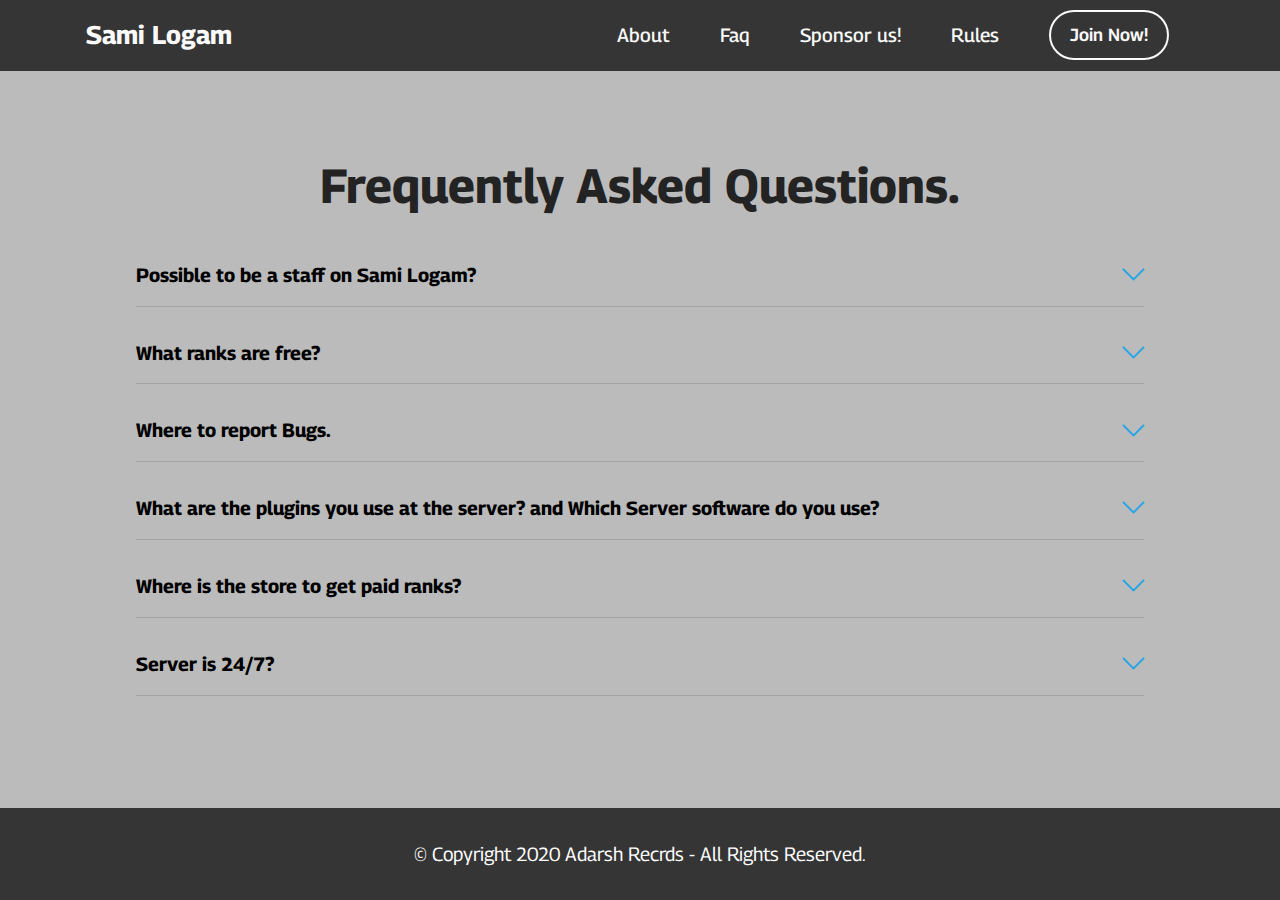
==== faq/index.html @ b981814c "co" ====
<!DOCTYPE html>
<html>

<head>

  <meta charset="UTF-8">
  <!-- HTML Meta Tags -->
  <title>Johnathan Browns Minecraft Network.</title>
  <meta name="description" content="Sami Logam is a high-quality Minecraft server that is Simple, Safe, and Secure.
With lots of minigames.">
  <!-- Facebook Meta Tags -->
  <meta property="og:url" content="https://github.io/">
  <meta property="og:type" content="website">
  <meta property="og:title" content="Sami Logam Minecraft Network.">
  <meta property="og:description" content="Sami Logam is a high-quality Minecraft server that is Simple, Safe, and Secure.
With lots of minigames.">
  <meta property="og:image" content="https://aadi-mone.github.io/server/images/index-meta.PNG">
  <!-- Twitter Meta Tags -->
  <meta name="twitter:card" content="summary_large_image">
  <meta property="twitter:domain" content="aadi-mone.github.io">
  <meta property="twitter:url" content="https://github.io/">
  <meta name="twitter:title" content="Sami Logam Minecraft Network.">
  <meta name="twitter:description" content="Sami Logam is a high-quality Minecraft server that is Simple, Safe, and Secure.
With lots of minigames.">
  <meta name="twitter:image" content="https://aadi-mone.github.io/server/images/index-meta.PNG">
  <meta name="twitter:image:src" content="assets/images/index-meta.png">
  <meta property="og:image" content="assets/images/index-meta.png">
  <meta name="twitter:title" content="Sami Logam Minecraft Network.">
  <meta name="viewport" content="width=device-width, initial-scale=1, minimum-scale=1">
  <link rel="shortcut icon"
    href="https://www.minecraft.net/etc.clientlibs/minecraft/clientlibs/main/resources/favicon.ico" type="image/x-icon">
  <a href="https://mobirise.site"></a>
  <title>F.A.Q - Sami Logam</title>
  <link rel="stylesheet" href="assets/web/assets/mobirise-icons2/mobirise2.css">
  <link rel="stylesheet" href="assets/web/assets/mobirise-icons/mobirise-icons.css">
  <link rel="stylesheet" href="assets/bootstrap/css/bootstrap.min.css">
  <link rel="stylesheet" href="assets/bootstrap/css/bootstrap-grid.min.css">
  <link rel="stylesheet" href="assets/bootstrap/css/bootstrap-reboot.min.css">
  <link rel="stylesheet" href="assets/animatecss/animate.css">
  <link rel="stylesheet" href="assets/dropdown/css/style.css">
  <link rel="stylesheet" href="assets/socicon/css/styles.css">
  <link rel="stylesheet" href="assets/theme/css/style.css">
  <link rel="preload"
    href="https://fonts.googleapis.com/css?family=Georama:100,200,300,400,500,600,700,800,900,100i,200i,300i,400i,500i,600i,700i,800i,900i&display=swap"
    as="style" onload="this.onload=null;this.rel='stylesheet'">
  <noscript>
    <link rel="stylesheet"
      href="https://fonts.googleapis.com/css?family=Georama:100,200,300,400,500,600,700,800,900,100i,200i,300i,400i,500i,600i,700i,800i,900i&display=swap">
  </noscript>
  <link rel="preload" as="style" href="assets/mobirise/css/mbr-additional.css">
  <link rel="stylesheet" href="assets/mobirise/css/mbr-additional.css" type="text/css">




</head>

<body>
  <script type="text/javascript" id="hs-script-loader" async defer src="//js-eu1.hs-scripts.com/25167056.js"></script>

  <section data-bs-version="5.1" class="menu menu3 cid-sFAA5oUu2Y" once="menu" id="menu3-5">

    <nav class="navbar navbar-dropdown navbar-expand-lg">
      <div class="container">
        <div class="navbar-brand">

          <span class="navbar-caption-wrap"><a class="navbar-caption text-white text-primary display-5"
              href="https://aadi-mone.github.io/server/">Sami Logam</a></span>
        </div>
        <button class="navbar-toggler" type="button" data-toggle="collapse" data-bs-toggle="collapse"
          data-target="#navbarSupportedContent" data-bs-target="#navbarSupportedContent"
          aria-controls="navbarNavAltMarkup" aria-expanded="false" aria-label="Toggle navigation">
          <div class="hamburger">
            <span></span>
            <span></span>
            <span></span>
            <span></span>
          </div>
        </button>
        <div class="collapse navbar-collapse" id="navbarSupportedContent">
          <ul class="navbar-nav nav-dropdown" data-app-modern-menu="true">
            <li class="nav-item"><a class="nav-link link text-white text-primary display-7"
                href="../index.html#content7-4">About</a></li>
            <li class="nav-item"><a class="nav-link link text-white text-primary display-7" href="/">Faq</a></li>
            <li class="nav-item"><a class="nav-link link text-white text-primary display-7" href="?COMING_SOON">Sponsor
                us!</a>
            </li>
            <li class="nav-item"><a class="nav-link link text-white text-primary display-7"
                href="../rules/index.html">Rules</a></li>
          </ul>

          <div class="navbar-buttons mbr-section-btn"><a class="btn btn-white-outline display-4"
              href="../index.html#content6-3">Join Now!</a></div>
        </div>
      </div>
    </nav>
  </section>

  <section data-bs-version="5.1" class="content17 cid-sWrFdQoir9" id="content17-b">





    <div class="container-fluid">

      <div class="row justify-content-center">
        <div class="col-12 col-md-10">
          <div class="section-head align-center mb-4">
            <h3 class="mbr-section-title mb-0 mbr-fonts-style display-2"><strong>Frequently Asked Questions.</strong>
            </h3>

          </div>

          <div id="bootstrap-toggle" class="toggle-panel accordionStyles tab-content">
            <div class="card mb-3">
              <div class="card-header" role="tab" id="headingOne">
                <a role="button" class="collapsed panel-title text-black" data-toggle="collapse"
                  data-bs-toggle="collapse" data-core="" href="#collapse1_10" aria-expanded="false"
                  aria-controls="collapse1">
                  <h6 class="panel-title-edit mbr-fonts-style mb-0 display-7"><strong>Possible to be a staff on Sami
                      Logam?</strong></h6>
                  <span class="sign mbr-iconfont mbri-arrow-down"></span>
                </a>
              </div>
              <div id="collapse1_10" class="panel-collapse noScroll collapse" role="tabpanel"
                aria-labelledby="headingOne">
                <div class="panel-body">
                  <p class="mbr-fonts-style panel-text display-7">NO! You can't be staff at Sami Logam, we'll inform and
                    send a form link for staff applications on Sami Logam</p>
                </div>
              </div>
            </div>
            <div class="card mb-3">
              <div class="card-header" role="tab" id="headingTwo">
                <a role="button" class="collapsed panel-title text-black" data-toggle="collapse"
                  data-bs-toggle="collapse" data-core="" href="#collapse2_10" aria-expanded="false"
                  aria-controls="collapse2">
                  <h6 class="panel-title-edit mbr-fonts-style mb-0 display-7"><strong>What ranks are free?</strong></h6>
                  <span class="sign mbr-iconfont mbri-arrow-down"></span>
                </a>

              </div>
              <div id="collapse2_10" class="panel-collapse noScroll collapse" role="tabpanel"
                aria-labelledby="headingTwo">
                <div class="panel-body">
                  <p class="mbr-fonts-style panel-text display-7">[VIP] and [VIP+] Ranks are free and can be used
                    forever, we won't remove it, if you need that rank you can inform any staff and they'll add that
                    role to you, please note that applying a free role can't be removed, until you take a paid rank.</p>
                </div>
              </div>
            </div>
            <div class="card mb-3">
              <div class="card-header" role="tab" id="headingThree">
                <a role="button" class="collapsed panel-title text-black" data-toggle="collapse"
                  data-bs-toggle="collapse" data-core="" href="#collapse3_10" aria-expanded="false"
                  aria-controls="collapse3">
                  <h6 class="panel-title-edit mbr-fonts-style mb-0 display-7"><strong>Where to report Bugs.</strong>
                  </h6>
                  <span class="sign mbr-iconfont mbri-arrow-down"></span>
                </a>
              </div>
              <div id="collapse3_10" class="panel-collapse noScroll collapse" role="tabpanel"
                aria-labelledby="headingThree">
                <div class="panel-body">
                  <p class="mbr-fonts-style panel-text display-7">There is a chat integration on our site, you can
                    contact us there, it may take more than 2 hours to get a reply.</p>
                </div>
              </div>
            </div>
            <div class="card mb-3">
              <div class="card-header" role="tab" id="headingThree">
                <a role="button" class="collapsed panel-title text-black" data-toggle="collapse"
                  data-bs-toggle="collapse" data-core="" href="#collapse4_10" aria-expanded="false"
                  aria-controls="collapse4">
                  <h6 class="panel-title-edit mbr-fonts-style mb-0 display-7"><strong>What are the plugins you use at
                      the server? and Which Server software do you use?</strong></h6>
                  <span class="sign mbr-iconfont mbri-arrow-down"></span>
                </a>
              </div>
              <div id="collapse4_10" class="panel-collapse noScroll collapse" role="tabpanel"
                aria-labelledby="headingThree">
                <div class="panel-body">
                  <p class="mbr-fonts-style panel-text display-7">
                    Unfortunately we can't say which plugins we use, We use PaperMC 1.16.5 as Server Software.</p>
                </div>
              </div>
            </div>
            <div class="card mb-3">
              <div class="card-header" role="tab" id="headingThree">
                <a role="button" class="collapsed panel-title text-black" data-toggle="collapse"
                  data-bs-toggle="collapse" data-core="" href="#collapse5_10" aria-expanded="false"
                  aria-controls="collapse5">
                  <h6 class="panel-title-edit mbr-fonts-style mb-0 display-7"><strong>Where is the store to get paid
                      ranks?</strong></h6>
                  <span class="mbr-iconfont mobi-mbri-arrow-down mobi-mbri"></span>
                </a>
              </div>
              <div id="collapse5_10" class="panel-collapse noScroll collapse" role="tabpanel"
                aria-labelledby="headingThree">
                <div class="panel-body">
                  <p class="mbr-fonts-style panel-text display-7">The store is not open, as we use a free service we
                    can't use the stores plugin, but we'll soon move to other host and the store will be open for you to
                    buy the good ranks at cheap prices.</p>
                </div>
              </div>
            </div>
            <div class="card mb-3">
              <div class="card-header" role="tab" id="headingThree">
                <a role="button" class="collapsed panel-title text-black" data-toggle="collapse"
                  data-bs-toggle="collapse" data-core="" href="#collapse6_10" aria-expanded="false"
                  aria-controls="collapse6">
                  <h6 class="panel-title-edit mbr-fonts-style mb-0 display-7"><strong>Server is 24/7?</strong></h6>
                  <span class="mbr-iconfont mobi-mbri-arrow-down mobi-mbri"></span>
                </a>
              </div>
              <div id="collapse6_10" class="panel-collapse noScroll collapse" role="tabpanel"
                aria-labelledby="headingThree">
                <div class="panel-body">
                  <p class="mbr-fonts-style panel-text display-7">
                    No, At the moment we use a free hosting service, so the server will not be 24/7 online, but it can
                    stay online as long as someone plays on it.</p>
                </div>
              </div>
            </div>
          </div>
        </div>
      </div>
    </div>
  </section>

  <section data-bs-version="5.1" class="footer3 cid-sFAOjz8nX7" once="footers" id="footer3-6">





    <div class="container">
      <div class="media-container-row align-center mbr-white">


        <div class="row row-copirayt">
          <p class="mbr-text mb-0 mbr-fonts-style mbr-white align-center display-7">
            © Copyright 2020 Adarsh Recrds - All Rights Reserved.
          </p>
        </div>
      </div>
    </div>

    <script src="assets/bootstrap/js/bootstrap.bundle.min.js"></script>
    <script src="assets/smoothscroll/smooth-scroll.js"></script>
    <script src="assets/ytplayer/index.js"></script>
    <script src="assets/dropdown/js/navbar-dropdown.js"></script>
    <script src="assets/mbr-switch-arrow/mbr-switch-arrow.js"></script>
    <script src="assets/theme/js/script.js"></script>


    <input name="animation" type="hidden">
</body>

</html>
---- faq/assets/web/assets/mobirise-icons2/mobirise2.css ----
@font-face {
  font-family: 'Moririse2';
  font-display: swap;
  src:  url('mobirise2.eot?f2bix4');
  src:  url('mobirise2.eot?f2bix4#iefix') format('embedded-opentype'),
    url('mobirise2.ttf?f2bix4') format('truetype'),
    url('mobirise2.woff?f2bix4') format('woff'),
    url('mobirise2.svg?f2bix4#mobirise2') format('svg');
  font-weight: normal;
  font-style: normal;
}

[class^="mobi-"], [class*=" mobi-"] {
  /* use !important to prevent issues with browser extensions that change fonts */
  font-family: 'Moririse2' !important;
  speak: none;
  font-style: normal;
  font-weight: normal;
  font-variant: normal;
  text-transform: none;
  line-height: 1;

  /* Better Font Rendering =========== */
  -webkit-font-smoothing: antialiased;
  -moz-osx-font-smoothing: grayscale;
}

.mobi-mbri-add-submenu:before {
  content: "\e900";
}
.mobi-mbri-alert:before {
  content: "\e901";
}
.mobi-mbri-align-center:before {
  content: "\e902";
}
.mobi-mbri-align-justify:before {
  content: "\e903";
}
.mobi-mbri-align-left:before {
  content: "\e904";
}
.mobi-mbri-align-right:before {
  content: "\e905";
}
.mobi-mbri-android:before {
  content: "\e906";
}
.mobi-mbri-apple:before {
  content: "\e907";
}
.mobi-mbri-arrow-down:before {
  content: "\e908";
}
.mobi-mbri-arrow-next:before {
  content: "\e909";
}
.mobi-mbri-arrow-prev:before {
  content: "\e90a";
}
.mobi-mbri-arrow-up:before {
  content: "\e90b";
}
.mobi-mbri-bold:before {
  content: "\e90c";
}
.mobi-mbri-bookmark:before {
  content: "\e90d";
}
.mobi-mbri-bootstrap:before {
  content: "\e90e";
}
.mobi-mbri-briefcase:before {
  content: "\e90f";
}
.mobi-mbri-browse:before {
  content: "\e910";
}
.mobi-mbri-bulleted-list:before {
  content: "\e911";
}
.mobi-mbri-calendar:before {
  content: "\e912";
}
.mobi-mbri-camera:before {
  content: "\e913";
}
.mobi-mbri-cart-add:before {
  content: "\e914";
}
.mobi-mbri-cart-full:before {
  content: "\e915";
}
.mobi-mbri-cash:before {
  content: "\e916";
}
.mobi-mbri-change-style:before {
  content: "\e917";
}
.mobi-mbri-chat:before {
  content: "\e918";
}
.mobi-mbri-clock:before {
  content: "\e919";
}
.mobi-mbri-close:before {
  content: "\e91a";
}
.mobi-mbri-cloud:before {
  content: "\e91b";
}
.mobi-mbri-code:before {
  content: "\e91c";
}
.mobi-mbri-contact-form:before {
  content: "\e91d";
}
.mobi-mbri-credit-card:before {
  content: "\e91e";
}
.mobi-mbri-cursor-click:before {
  content: "\e91f";
}
.mobi-mbri-cust-feedback:before {
  content: "\e920";
}
.mobi-mbri-database:before {
  content: "\e921";
}
.mobi-mbri-delivery:before {
  content: "\e922";
}
.mobi-mbri-desktop:before {
  content: "\e923";
}
.mobi-mbri-devices:before {
  content: "\e924";
}
.mobi-mbri-down:before {
  content: "\e925";
}
.mobi-mbri-download-2:before {
  content: "\e926";
}
.mobi-mbri-download:before {
  content: "\e927";
}
.mobi-mbri-drag-n-drop-2:before {
  content: "\e928";
}
.mobi-mbri-drag-n-drop:before {
  content: "\e929";
}
.mobi-mbri-edit-2:before {
  content: "\e92a";
}
.mobi-mbri-edit:before {
  content: "\e92b";
}
.mobi-mbri-error:before {
  content: "\e92c";
}
.mobi-mbri-extension:before {
  content: "\e92d";
}
.mobi-mbri-features:before {
  content: "\e92e";
}
.mobi-mbri-file:before {
  content: "\e92f";
}
.mobi-mbri-flag:before {
  content: "\e930";
}
.mobi-mbri-folder:before {
  content: "\e931";
}
.mobi-mbri-gift:before {
  content: "\e932";
}
.mobi-mbri-github:before {
  content: "\e933";
}
.mobi-mbri-globe-2:before {
  content: "\e934";
}
.mobi-mbri-globe:before {
  content: "\e935";
}
.mobi-mbri-growing-chart:before {
  content: "\e936";
}
.mobi-mbri-hearth:before {
  content: "\e937";
}
.mobi-mbri-help:before {
  content: "\e938";
}
.mobi-mbri-home:before {
  content: "\e939";
}
.mobi-mbri-hot-cup:before {
  content: "\e93a";
}
.mobi-mbri-idea:before {
  content: "\e93b";
}
.mobi-mbri-image-gallery:before {
  content: "\e93c";
}
.mobi-mbri-image-slider:before {
  content: "\e93d";
}
.mobi-mbri-info:before {
  content: "\e93e";
}
.mobi-mbri-italic:before {
  content: "\e93f";
}
.mobi-mbri-key:before {
  content: "\e940";
}
.mobi-mbri-laptop:before {
  content: "\e941";
}
.mobi-mbri-layers:before {
  content: "\e942";
}
.mobi-mbri-left-right:before {
  content: "\e943";
}
.mobi-mbri-left:before {
  content: "\e944";
}
.mobi-mbri-letter:before {
  content: "\e945";
}
.mobi-mbri-like:before {
  content: "\e946";
}
.mobi-mbri-link:before {
  content: "\e947";
}
.mobi-mbri-lock:before {
  content: "\e948";
}
.mobi-mbri-login:before {
  content: "\e949";
}
.mobi-mbri-logout:before {
  content: "\e94a";
}
.mobi-mbri-magic-stick:before {
  content: "\e94b";
}
.mobi-mbri-map-pin:before {
  content: "\e94c";
}
.mobi-mbri-menu:before {
  content: "\e94d";
}
.mobi-mbri-mobile-2:before {
  content: "\e94e";
}
.mobi-mbri-mobile-horizontal:before {
  content: "\e94f";
}
.mobi-mbri-mobile:before {
  content: "\e950";
}
.mobi-mbri-mobirise:before {
  content: "\e951";
}
.mobi-mbri-more-horizontal:before {
  content: "\e952";
}
.mobi-mbri-more-vertical:before {
  content: "\e953";
}
.mobi-mbri-music:before {
  content: "\e954";
}
.mobi-mbri-new-file:before {
  content: "\e955";
}
.mobi-mbri-numbered-list:before {
  content: "\e956";
}
.mobi-mbri-opened-folder:before {
  content: "\e957";
}
.mobi-mbri-pages:before {
  content: "\e958";
}
.mobi-mbri-paper-plane:before {
  content: "\e959";
}
.mobi-mbri-paperclip:before {
  content: "\e95a";
}
.mobi-mbri-phone:before {
  content: "\e95b";
}
.mobi-mbri-photo:before {
  content: "\e95c";
}
.mobi-mbri-photos:before {
  content: "\e95d";
}
.mobi-mbri-pin:before {
  content: "\e95e";
}
.mobi-mbri-play:before {
  content: "\e95f";
}
.mobi-mbri-plus:before {
  content: "\e960";
}
.mobi-mbri-preview:before {
  content: "\e961";
}
.mobi-mbri-print:before {
  content: "\e962";
}
.mobi-mbri-protect:before {
  content: "\e963";
}
.mobi-mbri-question:before {
  content: "\e964";
}
.mobi-mbri-quote-left:before {
  content: "\e965";
}
.mobi-mbri-quote-right:before {
  content: "\e966";
}
.mobi-mbri-redo:before {
  content: "\e967";
}
.mobi-mbri-refresh:before {
  content: "\e968";
}
.mobi-mbri-responsive-2:before {
  content: "\e969";
}
.mobi-mbri-responsive:before {
  content: "\e96a";
}
.mobi-mbri-right:before {
  content: "\e96b";
}
.mobi-mbri-rocket:before {
  content: "\e96c";
}
.mobi-mbri-sad-face:before {
  content: "\e96d";
}
.mobi-mbri-sale:before {
  content: "\e96e";
}
.mobi-mbri-save:before {
  content: "\e96f";
}
.mobi-mbri-search:before {
  content: "\e970";
}
.mobi-mbri-setting-2:before {
  content: "\e971";
}
.mobi-mbri-setting-3:before {
  content: "\e972";
}
.mobi-mbri-setting:before {
  content: "\e973";
}
.mobi-mbri-share:before {
  content: "\e974";
}
.mobi-mbri-shopping-bag:before {
  content: "\e975";
}
.mobi-mbri-shopping-basket:before {
  content: "\e976";
}
.mobi-mbri-shopping-cart:before {
  content: "\e977";
}
.mobi-mbri-sites:before {
  content: "\e978";
}
.mobi-mbri-smile-face:before {
  content: "\e979";
}
.mobi-mbri-speed:before {
  content: "\e97a";
}
.mobi-mbri-star:before {
  content: "\e97b";
}
.mobi-mbri-success:before {
  content: "\e97c";
}
.mobi-mbri-sun:before {
  content: "\e97d";
}
.mobi-mbri-sun2:before {
  content: "\e97e";
}
.mobi-mbri-tablet-vertical:before {
  content: "\e97f";
}
.mobi-mbri-tablet:before {
  content: "\e980";
}
.mobi-mbri-target:before {
  content: "\e981";
}
.mobi-mbri-timer:before {
  content: "\e982";
}
.mobi-mbri-to-ftp:before {
  content: "\e983";
}
.mobi-mbri-to-local-drive:before {
  content: "\e984";
}
.mobi-mbri-touch-swipe:before {
  content: "\e985";
}
.mobi-mbri-touch:before {
  content: "\e986";
}
.mobi-mbri-trash:before {
  content: "\e987";
}
.mobi-mbri-underline:before {
  content: "\e988";
}
.mobi-mbri-undo:before {
  content: "\e989";
}
.mobi-mbri-unlink:before {
  content: "\e98a";
}
.mobi-mbri-unlock:before {
  content: "\e98b";
}
.mobi-mbri-up-down:before {
  content: "\e98c";
}
.mobi-mbri-up:before {
  content: "\e98d";
}
.mobi-mbri-update:before {
  content: "\e98e";
}
.mobi-mbri-upload-2:before {
  content: "\e98f";
}
.mobi-mbri-upload:before {
  content: "\e990";
}
.mobi-mbri-user-2:before {
  content: "\e991";
}
.mobi-mbri-user:before {
  content: "\e992";
}
.mobi-mbri-users:before {
  content: "\e993";
}
.mobi-mbri-video-play:before {
  content: "\e994";
}
.mobi-mbri-video:before {
  content: "\e995";
}
.mobi-mbri-watch:before {
  content: "\e996";
}
.mobi-mbri-website-theme-2:before {
  content: "\e997";
}
.mobi-mbri-website-theme:before {
  content: "\e998";
}
.mobi-mbri-wifi:before {
  content: "\e999";
}
.mobi-mbri-windows:before {
  content: "\e99a";
}
.mobi-mbri-zoom-in:before {
  content: "\e99b";
}
.mobi-mbri-zoom-out:before {
  content: "\e99c";
}
---- faq/assets/web/assets/mobirise-icons/mobirise-icons.css ----
@font-face {
  font-family: 'MobiriseIcons';
  src:  url('mobirise-icons.eot?spat4u');
  src:  url('mobirise-icons.eot?spat4u#iefix') format('embedded-opentype'),
    url('mobirise-icons.ttf?spat4u') format('truetype'),
    url('mobirise-icons.woff?spat4u') format('woff'),
    url('mobirise-icons.svg?spat4u#MobiriseIcons') format('svg');
  font-weight: normal;
  font-style: normal;
  font-display: swap;
}

[class^="mbri-"], [class*=" mbri-"] {
  /* use !important to prevent issues with browser extensions that change fonts */
  font-family: MobiriseIcons !important;
  speak: none;
  font-style: normal;
  font-weight: normal;
  font-variant: normal;
  text-transform: none;
  line-height: 1;

  /* Better Font Rendering =========== */
  -webkit-font-smoothing: antialiased;
  -moz-osx-font-smoothing: grayscale;
}

.mbri-add-submenu:before {
  content: "\e900";
}
.mbri-alert:before {
  content: "\e901";
}
.mbri-align-center:before {
  content: "\e902";
}
.mbri-align-justify:before {
  content: "\e903";
}
.mbri-align-left:before {
  content: "\e904";
}
.mbri-align-right:before {
  content: "\e905";
}
.mbri-android:before {
  content: "\e906";
}
.mbri-apple:before {
  content: "\e907";
}
.mbri-arrow-down:before {
  content: "\e908";
}
.mbri-arrow-next:before {
  content: "\e909";
}
.mbri-arrow-prev:before {
  content: "\e90a";
}
.mbri-arrow-up:before {
  content: "\e90b";
}
.mbri-bold:before {
  content: "\e90c";
}
.mbri-bookmark:before {
  content: "\e90d";
}
.mbri-bootstrap:before {
  content: "\e90e";
}
.mbri-briefcase:before {
  content: "\e90f";
}
.mbri-browse:before {
  content: "\e910";
}
.mbri-bulleted-list:before {
  content: "\e911";
}
.mbri-calendar:before {
  content: "\e912";
}
.mbri-camera:before {
  content: "\e913";
}
.mbri-cart-add:before {
  content: "\e914";
}
.mbri-cart-full:before {
  content: "\e915";
}
.mbri-cash:before {
  content: "\e916";
}
.mbri-change-style:before {
  content: "\e917";
}
.mbri-chat:before {
  content: "\e918";
}
.mbri-clock:before {
  content: "\e919";
}
.mbri-close:before {
  content: "\e91a";
}
.mbri-cloud:before {
  content: "\e91b";
}
.mbri-code:before {
  content: "\e91c";
}
.mbri-contact-form:before {
  content: "\e91d";
}
.mbri-credit-card:before {
  content: "\e91e";
}
.mbri-cursor-click:before {
  content: "\e91f";
}
.mbri-cust-feedback:before {
  content: "\e920";
}
.mbri-database:before {
  content: "\e921";
}
.mbri-delivery:before {
  content: "\e922";
}
.mbri-desktop:before {
  content: "\e923";
}
.mbri-devices:before {
  content: "\e924";
}
.mbri-down:before {
  content: "\e925";
}
.mbri-download:before {
  content: "\e989";
}
.mbri-drag-n-drop:before {
  content: "\e927";
}
.mbri-drag-n-drop2:before {
  content: "\e928";
}
.mbri-edit:before {
  content: "\e929";
}
.mbri-edit2:before {
  content: "\e92a";
}
.mbri-error:before {
  content: "\e92b";
}
.mbri-extension:before {
  content: "\e92c";
}
.mbri-features:before {
  content: "\e92d";
}
.mbri-file:before {
  content: "\e92e";
}
.mbri-flag:before {
  content: "\e92f";
}
.mbri-folder:before {
  content: "\e930";
}
.mbri-gift:before {
  content: "\e931";
}
.mbri-github:before {
  content: "\e932";
}
.mbri-globe:before {
  content: "\e933";
}
.mbri-globe-2:before {
  content: "\e934";
}
.mbri-growing-chart:before {
  content: "\e935";
}
.mbri-hearth:before {
  content: "\e936";
}
.mbri-help:before {
  content: "\e937";
}
.mbri-home:before {
  content: "\e938";
}
.mbri-hot-cup:before {
  content: "\e939";
}
.mbri-idea:before {
  content: "\e93a";
}
.mbri-image-gallery:before {
  content: "\e93b";
}
.mbri-image-slider:before {
  content: "\e93c";
}
.mbri-info:before {
  content: "\e93d";
}
.mbri-italic:before {
  content: "\e93e";
}
.mbri-key:before {
  content: "\e93f";
}
.mbri-laptop:before {
  content: "\e940";
}
.mbri-layers:before {
  content: "\e941";
}
.mbri-left-right:before {
  content: "\e942";
}
.mbri-left:before {
  content: "\e943";
}
.mbri-letter:before {
  content: "\e944";
}
.mbri-like:before {
  content: "\e945";
}
.mbri-link:before {
  content: "\e946";
}
.mbri-lock:before {
  content: "\e947";
}
.mbri-login:before {
  content: "\e948";
}
.mbri-logout:before {
  content: "\e949";
}
.mbri-magic-stick:before {
  content: "\e94a";
}
.mbri-map-pin:before {
  content: "\e94b";
}
.mbri-menu:before {
  content: "\e94c";
}
.mbri-mobile:before {
  content: "\e94d";
}
.mbri-mobile2:before {
  content: "\e94e";
}
.mbri-mobirise:before {
  content: "\e94f";
}
.mbri-more-horizontal:before {
  content: "\e950";
}
.mbri-more-vertical:before {
  content: "\e951";
}
.mbri-music:before {
  content: "\e952";
}
.mbri-new-file:before {
  content: "\e953";
}
.mbri-numbered-list:before {
  content: "\e954";
}
.mbri-opened-folder:before {
  content: "\e955";
}
.mbri-pages:before {
  content: "\e956";
}
.mbri-paper-plane:before {
  content: "\e957";
}
.mbri-paperclip:before {
  content: "\e958";
}
.mbri-photo:before {
  content: "\e959";
}
.mbri-photos:before {
  content: "\e95a";
}
.mbri-pin:before {
  content: "\e95b";
}
.mbri-play:before {
  content: "\e95c";
}
.mbri-plus:before {
  content: "\e95d";
}
.mbri-preview:before {
  content: "\e95e";
}
.mbri-print:before {
  content: "\e95f";
}
.mbri-protect:before {
  content: "\e960";
}
.mbri-question:before {
  content: "\e961";
}
.mbri-quote-left:before {
  content: "\e962";
}
.mbri-quote-right:before {
  content: "\e963";
}
.mbri-refresh:before {
  content: "\e964";
}
.mbri-responsive:before {
  content: "\e965";
}
.mbri-right:before {
  content: "\e966";
}
.mbri-rocket:before {
  content: "\e967";
}
.mbri-sad-face:before {
  content: "\e968";
}
.mbri-sale:before {
  content: "\e969";
}
.mbri-save:before {
  content: "\e96a";
}
.mbri-search:before {
  content: "\e96b";
}
.mbri-setting:before {
  content: "\e96c";
}
.mbri-setting2:before {
  content: "\e96d";
}
.mbri-setting3:before {
  content: "\e96e";
}
.mbri-share:before {
  content: "\e96f";
}
.mbri-shopping-bag:before {
  content: "\e970";
}
.mbri-shopping-basket:before {
  content: "\e971";
}
.mbri-shopping-cart:before {
  content: "\e972";
}
.mbri-sites:before {
  content: "\e973";
}
.mbri-smile-face:before {
  content: "\e974";
}
.mbri-speed:before {
  content: "\e975";
}
.mbri-star:before {
  content: "\e976";
}
.mbri-success:before {
  content: "\e977";
}
.mbri-sun:before {
  content: "\e978";
}
.mbri-sun2:before {
  content: "\e979";
}
.mbri-tablet:before {
  content: "\e97a";
}
.mbri-tablet-vertical:before {
  content: "\e97b";
}
.mbri-target:before {
  content: "\e97c";
}
.mbri-timer:before {
  content: "\e97d";
}
.mbri-to-ftp:before {
  content: "\e97e";
}
.mbri-to-local-drive:before {
  content: "\e97f";
}
.mbri-touch-swipe:before {
  content: "\e980";
}
.mbri-touch:before {
  content: "\e981";
}
.mbri-trash:before {
  content: "\e982";
}
.mbri-underline:before {
  content: "\e983";
}
.mbri-unlink:before {
  content: "\e984";
}
.mbri-unlock:before {
  content: "\e985";
}
.mbri-up-down:before {
  content: "\e986";
}
.mbri-up:before {
  content: "\e987";
}
.mbri-update:before {
  content: "\e988";
}
.mbri-upload:before {
 content: "\e926"; 
}
.mbri-user:before {
  content: "\e98a";
}
.mbri-user2:before {
  content: "\e98b";
}
.mbri-users:before {
  content: "\e98c";
}
.mbri-video:before {
  content: "\e98d";
}
.mbri-video-play:before {
  content: "\e98e";
}
.mbri-watch:before {
  content: "\e98f";
}
.mbri-website-theme:before {
  content: "\e990";
}
.mbri-wifi:before {
  content: "\e991";
}
.mbri-windows:before {
  content: "\e992";
}
.mbri-zoom-out:before {
  content: "\e993";
}
.mbri-redo:before {
  content: "\e994";
}
.mbri-undo:before {
  content: "\e995";
}
---- faq/assets/dropdown/css/style.css ----
.navbar-dropdown {
  left: 0;
  padding: 0;
  position: absolute;
  right: 0;
  top: 0;
  transition: all 0.45s ease;
  z-index: 1030;
  background: #282828; }
  .navbar-dropdown .navbar-logo {
    margin-right: 0.8rem;
    transition: margin 0.3s ease-in-out;
    vertical-align: middle; }
    .navbar-dropdown .navbar-logo img {
      height: 3.125rem;
      transition: all 0.3s ease-in-out; }
    .navbar-dropdown .navbar-logo.mbr-iconfont {
      font-size: 3.125rem;
      line-height: 3.125rem; }
  .navbar-dropdown .navbar-caption {
    font-weight: 700;
    white-space: normal;
    vertical-align: -4px;
    line-height: 3.125rem !important; }
    .navbar-dropdown .navbar-caption, .navbar-dropdown .navbar-caption:hover {
      color: inherit;
      text-decoration: none; }
  .navbar-dropdown .mbr-iconfont + .navbar-caption {
    vertical-align: -1px; }
  .navbar-dropdown.navbar-fixed-top {
    position: fixed; }
  .navbar-dropdown .navbar-brand span {
    vertical-align: -4px; }
  .navbar-dropdown.bg-color.transparent {
    background: none; }
  .navbar-dropdown.navbar-short .navbar-brand {
    padding: 0.625rem 0; }
    .navbar-dropdown.navbar-short .navbar-brand span {
      vertical-align: -1px; }
  .navbar-dropdown.navbar-short .navbar-caption {
    line-height: 2.375rem !important;
    vertical-align: -2px; }
  .navbar-dropdown.navbar-short .navbar-logo {
    margin-right: 0.5rem; }
    .navbar-dropdown.navbar-short .navbar-logo img {
      height: 2.375rem; }
    .navbar-dropdown.navbar-short .navbar-logo.mbr-iconfont {
      font-size: 2.375rem;
      line-height: 2.375rem; }
  .navbar-dropdown.navbar-short .mbr-table-cell {
    height: 3.625rem; }
  .navbar-dropdown .navbar-close {
    left: 0.6875rem;
    position: fixed;
    top: 0.75rem;
    z-index: 1000; }
  .navbar-dropdown .hamburger-icon {
    content: "";
    display: inline-block;
    vertical-align: middle;
    width: 16px;
    -webkit-box-shadow: 0 -6px 0 1px #282828,0 0 0 1px #282828,0 6px 0 1px #282828;
    -moz-box-shadow: 0 -6px 0 1px #282828,0 0 0 1px #282828,0 6px 0 1px #282828;
    box-shadow: 0 -6px 0 1px #282828,0 0 0 1px #282828,0 6px 0 1px #282828; }

.dropdown-menu .dropdown-toggle[data-toggle="dropdown-submenu"]::after {
  border-bottom: 0.35em solid transparent;
  border-left: 0.35em solid;
  border-right: 0;
  border-top: 0.35em solid transparent;
  margin-left: 0.3rem; }

.dropdown-menu .dropdown-item:focus {
  outline: 0; }

.nav-dropdown {
  font-size: 0.75rem;
  font-weight: 500;
  height: auto !important; }
  .nav-dropdown .nav-btn {
    padding-left: 1rem; }
  .nav-dropdown .link {
    margin: .667em 1.667em;
    font-weight: 500;
    padding: 0;
    transition: color .2s ease-in-out; }
    .nav-dropdown .link.dropdown-toggle {
      margin-right: 2.583em; }
      .nav-dropdown .link.dropdown-toggle::after {
        margin-left: .25rem;
        border-top: 0.35em solid;
        border-right: 0.35em solid transparent;
        border-left: 0.35em solid transparent;
        border-bottom: 0; }
      .nav-dropdown .link.dropdown-toggle[aria-expanded="true"] {
        margin: 0;
        padding: 0.667em 3.263em  0.667em 1.667em; }
  .nav-dropdown .link::after,
  .nav-dropdown .dropdown-item::after {
    color: inherit; }
  .nav-dropdown .btn {
    font-size: 0.75rem;
    font-weight: 700;
    letter-spacing: 0;
    margin-bottom: 0;
    padding-left: 1.25rem;
    padding-right: 1.25rem; }
  .nav-dropdown .dropdown-menu {
    border-radius: 0;
    border: 0;
    left: 0;
    margin: 0;
    padding-bottom: 1.25rem;
    padding-top: 1.25rem;
    position: relative; }
  .nav-dropdown .dropdown-submenu {
    margin-left: 0.125rem;
    top: 0; }
  .nav-dropdown .dropdown-item {
    font-weight: 500;
    line-height: 2;
    padding: 0.3846em 4.615em 0.3846em 1.5385em;
    position: relative;
    transition: color .2s ease-in-out, background-color .2s ease-in-out; }
    .nav-dropdown .dropdown-item::after {
      margin-top: -0.3077em;
      position: absolute;
      right: 1.1538em;
      top: 50%; }
    .nav-dropdown .dropdown-item:focus, .nav-dropdown .dropdown-item:hover {
      background: none; }

@media (max-width: 767px) {
  .nav-dropdown.navbar-toggleable-sm {
    bottom: 0;
    display: none;
    left: 0;
    overflow-x: hidden;
    position: fixed;
    top: 0;
    transform: translateX(-100%);
    -ms-transform: translateX(-100%);
    -webkit-transform: translateX(-100%);
    width: 18.75rem;
    z-index: 999; } }
.nav-dropdown.navbar-toggleable-xl {
  bottom: 0;
  display: none;
  left: 0;
  overflow-x: hidden;
  position: fixed;
  top: 0;
  transform: translateX(-100%);
  -ms-transform: translateX(-100%);
  -webkit-transform: translateX(-100%);
  width: 18.75rem;
  z-index: 999; }

.nav-dropdown-sm {
  display: block !important;
  overflow-x: hidden;
  overflow: auto;
  padding-top: 3.875rem; }
  .nav-dropdown-sm::after {
    content: "";
    display: block;
    height: 3rem;
    width: 100%; }
  .nav-dropdown-sm.collapse.in ~ .navbar-close {
    display: block !important; }
  .nav-dropdown-sm.collapsing, .nav-dropdown-sm.collapse.in {
    transform: translateX(0);
    -ms-transform: translateX(0);
    -webkit-transform: translateX(0);
    transition: all 0.25s ease-out;
    -webkit-transition: all 0.25s ease-out;
    background: #282828; }
  .nav-dropdown-sm.collapsing[aria-expanded="false"] {
    transform: translateX(-100%);
    -ms-transform: translateX(-100%);
    -webkit-transform: translateX(-100%); }
  .nav-dropdown-sm .nav-item {
    display: block;
    margin-left: 0 !important;
    padding-left: 0; }
  .nav-dropdown-sm .link,
  .nav-dropdown-sm .dropdown-item {
    border-top: 1px dotted rgba(255, 255, 255, 0.1);
    font-size: 0.8125rem;
    line-height: 1.6;
    margin: 0 !important;
    padding: 0.875rem 2.4rem 0.875rem 1.5625rem !important;
    position: relative;
    white-space: normal; }
    .nav-dropdown-sm .link:focus, .nav-dropdown-sm .link:hover,
    .nav-dropdown-sm .dropdown-item:focus,
    .nav-dropdown-sm .dropdown-item:hover {
      background: rgba(0, 0, 0, 0.2) !important;
      color: #c0a375; }
  .nav-dropdown-sm .nav-btn {
    position: relative;
    padding: 1.5625rem 1.5625rem 0 1.5625rem; }
    .nav-dropdown-sm .nav-btn::before {
      border-top: 1px dotted rgba(255, 255, 255, 0.1);
      content: "";
      left: 0;
      position: absolute;
      top: 0;
      width: 100%; }
    .nav-dropdown-sm .nav-btn + .nav-btn {
      padding-top: 0.625rem; }
      .nav-dropdown-sm .nav-btn + .nav-btn::before {
        display: none; }
  .nav-dropdown-sm .btn {
    padding: 0.625rem 0; }
  .nav-dropdown-sm .dropdown-toggle[data-toggle="dropdown-submenu"]::after {
    margin-left: .25rem;
    border-top: 0.35em solid;
    border-right: 0.35em solid transparent;
    border-left: 0.35em solid transparent;
    border-bottom: 0; }
  .nav-dropdown-sm .dropdown-toggle[data-toggle="dropdown-submenu"][aria-expanded="true"]::after {
    border-top: 0;
    border-right: 0.35em solid transparent;
    border-left: 0.35em solid transparent;
    border-bottom: 0.35em solid; }
  .nav-dropdown-sm .dropdown-menu {
    margin: 0;
    padding: 0;
    position: relative;
    top: 0;
    left: 0;
    width: 100%;
    border: 0;
    float: none;
    border-radius: 0;
    background: none; }
  .nav-dropdown-sm .dropdown-submenu {
    left: 100%;
    margin-left: 0.125rem;
    margin-top: -1.25rem;
    top: 0; }

.navbar-toggleable-sm .nav-dropdown .dropdown-menu {
  position: absolute; }

.navbar-toggleable-sm .nav-dropdown .dropdown-submenu {
  left: 100%;
  margin-left: 0.125rem;
  margin-top: -1.25rem;
  top: 0; }

.navbar-toggleable-sm.opened .nav-dropdown .dropdown-menu {
  position: relative; }

.navbar-toggleable-sm.opened .nav-dropdown .dropdown-submenu {
  left: 0;
  margin-left: 00rem;
  margin-top: 0rem;
  top: 0; }

.is-builder .nav-dropdown.collapsing {
  transition: none !important; }
---- faq/assets/socicon/css/styles.css ----
@charset "UTF-8";

@font-face {
  font-family: 'Socicon';
  src:  url('../fonts/socicon.eot');
  src:  url('../fonts/socicon.eot?#iefix') format('embedded-opentype'),
    url('../fonts/socicon.woff2') format('woff2'),
    url('../fonts/socicon.ttf') format('truetype'),
    url('../fonts/socicon.woff') format('woff'),
    url('../fonts/socicon.svg#socicon') format('svg');
  font-weight: normal;
  font-style: normal;
  font-display: swap;
}

[data-icon]:before {
  font-family: "socicon" !important;
  content: attr(data-icon);
  font-style: normal !important;
  font-weight: normal !important;
  font-variant: normal !important;
  text-transform: none !important;
  speak: none;
  line-height: 1;
  -webkit-font-smoothing: antialiased;
  -moz-osx-font-smoothing: grayscale;
}

[class^="socicon-"], [class*=" socicon-"] {
  /* use !important to prevent issues with browser extensions that change fonts */
  font-family: 'Socicon' !important;
  speak: none;
  font-style: normal;
  font-weight: normal;
  font-variant: normal;
  text-transform: none;
  line-height: 1;

  /* Better Font Rendering =========== */
  -webkit-font-smoothing: antialiased;
  -moz-osx-font-smoothing: grayscale;
}

.socicon-eitaa:before {
  content: "\e97c";
}
.socicon-soroush:before {
  content: "\e97d";
}
.socicon-bale:before {
  content: "\e97e";
}
.socicon-zazzle:before {
  content: "\e97b";
}
.socicon-society6:before {
  content: "\e97a";
}
.socicon-redbubble:before {
  content: "\e979";
}
.socicon-avvo:before {
  content: "\e978";
}
.socicon-stitcher:before {
  content: "\e977";
}
.socicon-googlehangouts:before {
  content: "\e974";
}
.socicon-dlive:before {
  content: "\e975";
}
.socicon-vsco:before {
  content: "\e976";
}
.socicon-flipboard:before {
  content: "\e973";
}
.socicon-ubuntu:before {
  content: "\e958";
}
.socicon-artstation:before {
  content: "\e959";
}
.socicon-invision:before {
  content: "\e95a";
}
.socicon-torial:before {
  content: "\e95b";
}
.socicon-collectorz:before {
  content: "\e95c";
}
.socicon-seenthis:before {
  content: "\e95d";
}
.socicon-googleplaymusic:before {
  content: "\e95e";
}
.socicon-debian:before {
  content: "\e95f";
}
.socicon-filmfreeway:before {
  content: "\e960";
}
.socicon-gnome:before {
  content: "\e961";
}
.socicon-itchio:before {
  content: "\e962";
}
.socicon-jamendo:before {
  content: "\e963";
}
.socicon-mix:before {
  content: "\e964";
}
.socicon-sharepoint:before {
  content: "\e965";
}
.socicon-tinder:before {
  content: "\e966";
}
.socicon-windguru:before {
  content: "\e967";
}
.socicon-cdbaby:before {
  content: "\e968";
}
.socicon-elementaryos:before {
  content: "\e969";
}
.socicon-stage32:before {
  content: "\e96a";
}
.socicon-tiktok:before {
  content: "\e96b";
}
.socicon-gitter:before {
  content: "\e96c";
}
.socicon-letterboxd:before {
  content: "\e96d";
}
.socicon-threema:before {
  content: "\e96e";
}
.socicon-splice:before {
  content: "\e96f";
}
.socicon-metapop:before {
  content: "\e970";
}
.socicon-naver:before {
  content: "\e971";
}
.socicon-remote:before {
  content: "\e972";
}
.socicon-internet:before {
  content: "\e957";
}
.socicon-moddb:before {
  content: "\e94b";
}
.socicon-indiedb:before {
  content: "\e94c";
}
.socicon-traxsource:before {
  content: "\e94d";
}
.socicon-gamefor:before {
  content: "\e94e";
}
.socicon-pixiv:before {
  content: "\e94f";
}
.socicon-myanimelist:before {
  content: "\e950";
}
.socicon-blackberry:before {
  content: "\e951";
}
.socicon-wickr:before {
  content: "\e952";
}
.socicon-spip:before {
  content: "\e953";
}
.socicon-napster:before {
  content: "\e954";
}
.socicon-beatport:before {
  content: "\e955";
}
.socicon-hackerone:before {
  content: "\e956";
}
.socicon-hackernews:before {
  content: "\e946";
}
.socicon-smashwords:before {
  content: "\e947";
}
.socicon-kobo:before {
  content: "\e948";
}
.socicon-bookbub:before {
  content: "\e949";
}
.socicon-mailru:before {
  content: "\e94a";
}
.socicon-gitlab:before {
  content: "\e945";
}
.socicon-instructables:before {
  content: "\e944";
}
.socicon-portfolio:before {
  content: "\e943";
}
.socicon-codered:before {
  content: "\e940";
}
.socicon-origin:before {
  content: "\e941";
}
.socicon-nextdoor:before {
  content: "\e942";
}
.socicon-udemy:before {
  content: "\e93f";
}
.socicon-livemaster:before {
  content: "\e93e";
}
.socicon-crunchbase:before {
  content: "\e93b";
}
.socicon-homefy:before {
  content: "\e93c";
}
.socicon-calendly:before {
  content: "\e93d";
}
.socicon-realtor:before {
  content: "\e90f";
}
.socicon-tidal:before {
  content: "\e910";
}
.socicon-qobuz:before {
  content: "\e911";
}
.socicon-natgeo:before {
  content: "\e912";
}
.socicon-mastodon:before {
  content: "\e913";
}
.socicon-unsplash:before {
  content: "\e914";
}
.socicon-homeadvisor:before {
  content: "\e915";
}
.socicon-angieslist:before {
  content: "\e916";
}
.socicon-codepen:before {
  content: "\e917";
}
.socicon-slack:before {
  content: "\e918";
}
.socicon-openaigym:before {
  content: "\e919";
}
.socicon-logmein:before {
  content: "\e91a";
}
.socicon-fiverr:before {
  content: "\e91b";
}
.socicon-gotomeeting:before {
  content: "\e91c";
}
.socicon-aliexpress:before {
  content: "\e91d";
}
.socicon-guru:before {
  content: "\e91e";
}
.socicon-appstore:before {
  content: "\e91f";
}
.socicon-homes:before {
  content: "\e920";
}
.socicon-zoom:before {
  content: "\e921";
}
.socicon-alibaba:before {
  content: "\e922";
}
.socicon-craigslist:before {
  content: "\e923";
}
.socicon-wix:before {
  content: "\e924";
}
.socicon-redfin:before {
  content: "\e925";
}
.socicon-googlecalendar:before {
  content: "\e926";
}
.socicon-shopify:before {
  content: "\e927";
}
.socicon-freelancer:before {
  content: "\e928";
}
.socicon-seedrs:before {
  content: "\e929";
}
.socicon-bing:before {
  content: "\e92a";
}
.socicon-doodle:before {
  content: "\e92b";
}
.socicon-bonanza:before {
  content: "\e92c";
}
.socicon-squarespace:before {
  content: "\e92d";
}
.socicon-toptal:before {
  content: "\e92e";
}
.socicon-gust:before {
  content: "\e92f";
}
.socicon-ask:before {
  content: "\e930";
}
.socicon-trulia:before {
  content: "\e931";
}
.socicon-loomly:before {
  content: "\e932";
}
.socicon-ghost:before {
  content: "\e933";
}
.socicon-upwork:before {
  content: "\e934";
}
.socicon-fundable:before {
  content: "\e935";
}
.socicon-booking:before {
  content: "\e936";
}
.socicon-googlemaps:before {
  content: "\e937";
}
.socicon-zillow:before {
  content: "\e938";
}
.socicon-niconico:before {
  content: "\e939";
}
.socicon-toneden:before {
  content: "\e93a";
}
.socicon-augment:before {
  content: "\e908";
}
.socicon-bitbucket:before {
  content: "\e909";
}
.socicon-fyuse:before {
  content: "\e90a";
}
.socicon-yt-gaming:before {
  content: "\e90b";
}
.socicon-sketchfab:before {
  content: "\e90c";
}
.socicon-mobcrush:before {
  content: "\e90d";
}
.socicon-microsoft:before {
  content: "\e90e";
}
.socicon-pandora:before {
  content: "\e907";
}
.socicon-messenger:before {
  content: "\e906";
}
.socicon-gamewisp:before {
  content: "\e905";
}
.socicon-bloglovin:before {
  content: "\e904";
}
.socicon-tunein:before {
  content: "\e903";
}
.socicon-gamejolt:before {
  content: "\e901";
}
.socicon-trello:before {
  content: "\e902";
}
.socicon-spreadshirt:before {
  content: "\e900";
}
.socicon-500px:before {
  content: "\e000";
}
.socicon-8tracks:before {
  content: "\e001";
}
.socicon-airbnb:before {
  content: "\e002";
}
.socicon-alliance:before {
  content: "\e003";
}
.socicon-amazon:before {
  content: "\e004";
}
.socicon-amplement:before {
  content: "\e005";
}
.socicon-android:before {
  content: "\e006";
}
.socicon-angellist:before {
  content: "\e007";
}
.socicon-apple:before {
  content: "\e008";
}
.socicon-appnet:before {
  content: "\e009";
}
.socicon-baidu:before {
  content: "\e00a";
}
.socicon-bandcamp:before {
  content: "\e00b";
}
.socicon-battlenet:before {
  content: "\e00c";
}
.socicon-mixer:before {
  content: "\e00d";
}
.socicon-bebee:before {
  content: "\e00e";
}
.socicon-bebo:before {
  content: "\e00f";
}
.socicon-behance:before {
  content: "\e010";
}
.socicon-blizzard:before {
  content: "\e011";
}
.socicon-blogger:before {
  content: "\e012";
}
.socicon-buffer:before {
  content: "\e013";
}
.socicon-chrome:before {
  content: "\e014";
}
.socicon-coderwall:before {
  content: "\e015";
}
.socicon-curse:before {
  content: "\e016";
}
.socicon-dailymotion:before {
  content: "\e017";
}
.socicon-deezer:before {
  content: "\e018";
}
.socicon-delicious:before {
  content: "\e019";
}
.socicon-deviantart:before {
  content: "\e01a";
}
.socicon-diablo:before {
  content: "\e01b";
}
.socicon-digg:before {
  content: "\e01c";
}
.socicon-discord:before {
  content: "\e01d";
}
.socicon-disqus:before {
  content: "\e01e";
}
.socicon-douban:before {
  content: "\e01f";
}
.socicon-draugiem:before {
  content: "\e020";
}
.socicon-dribbble:before {
  content: "\e021";
}
.socicon-drupal:before {
  content: "\e022";
}
.socicon-ebay:before {
  content: "\e023";
}
.socicon-ello:before {
  content: "\e024";
}
.socicon-endomodo:before {
  content: "\e025";
}
.socicon-envato:before {
  content: "\e026";
}
.socicon-etsy:before {
  content: "\e027";
}
.socicon-facebook:before {
  content: "\e028";
}
.socicon-feedburner:before {
  content: "\e029";
}
.socicon-filmweb:before {
  content: "\e02a";
}
.socicon-firefox:before {
  content: "\e02b";
}
.socicon-flattr:before {
  content: "\e02c";
}
.socicon-flickr:before {
  content: "\e02d";
}
.socicon-formulr:before {
  content: "\e02e";
}
.socicon-forrst:before {
  content: "\e02f";
}
.socicon-foursquare:before {
  content: "\e030";
}
.socicon-friendfeed:before {
  content: "\e031";
}
.socicon-github:before {
  content: "\e032";
}
.socicon-goodreads:before {
  content: "\e033";
}
.socicon-google:before {
  content: "\e034";
}
.socicon-googlescholar:before {
  content: "\e035";
}
.socicon-googlegroups:before {
  content: "\e036";
}
.socicon-googlephotos:before {
  content: "\e037";
}
.socicon-googleplus:before {
  content: "\e038";
}
.socicon-grooveshark:before {
  content: "\e039";
}
.socicon-hackerrank:before {
  content: "\e03a";
}
.socicon-hearthstone:before {
  content: "\e03b";
}
.socicon-hellocoton:before {
  content: "\e03c";
}
.socicon-heroes:before {
  content: "\e03d";
}
.socicon-smashcast:before {
  content: "\e03e";
}
.socicon-horde:before {
  content: "\e03f";
}
.socicon-houzz:before {
  content: "\e040";
}
.socicon-icq:before {
  content: "\e041";
}
.socicon-identica:before {
  content: "\e042";
}
.socicon-imdb:before {
  content: "\e043";
}
.socicon-instagram:before {
  content: "\e044";
}
.socicon-issuu:before {
  content: "\e045";
}
.socicon-istock:before {
  content: "\e046";
}
.socicon-itunes:before {
  content: "\e047";
}
.socicon-keybase:before {
  content: "\e048";
}
.socicon-lanyrd:before {
  content: "\e049";
}
.socicon-lastfm:before {
  content: "\e04a";
}
.socicon-line:before {
  content: "\e04b";
}
.socicon-linkedin:before {
  content: "\e04c";
}
.socicon-livejournal:before {
  content: "\e04d";
}
.socicon-lyft:before {
  content: "\e04e";
}
.socicon-macos:before {
  content: "\e04f";
}
.socicon-mail:before {
  content: "\e050";
}
.socicon-medium:before {
  content: "\e051";
}
.socicon-meetup:before {
  content: "\e052";
}
.socicon-mixcloud:before {
  content: "\e053";
}
.socicon-modelmayhem:before {
  content: "\e054";
}
.socicon-mumble:before {
  content: "\e055";
}
.socicon-myspace:before {
  content: "\e056";
}
.socicon-newsvine:before {
  content: "\e057";
}
.socicon-nintendo:before {
  content: "\e058";
}
.socicon-npm:before {
  content: "\e059";
}
.socicon-odnoklassniki:before {
  content: "\e05a";
}
.socicon-openid:before {
  content: "\e05b";
}
.socicon-opera:before {
  content: "\e05c";
}
.socicon-outlook:before {
  content: "\e05d";
}
.socicon-overwatch:before {
  content: "\e05e";
}
.socicon-patreon:before {
  content: "\e05f";
}
.socicon-paypal:before {
  content: "\e060";
}
.socicon-periscope:before {
  content: "\e061";
}
.socicon-persona:before {
  content: "\e062";
}
.socicon-pinterest:before {
  content: "\e063";
}
.socicon-play:before {
  content: "\e064";
}
.socicon-player:before {
  content: "\e065";
}
.socicon-playstation:before {
  content: "\e066";
}
.socicon-pocket:before {
  content: "\e067";
}
.socicon-qq:before {
  content: "\e068";
}
.socicon-quora:before {
  content: "\e069";
}
.socicon-raidcall:before {
  content: "\e06a";
}
.socicon-ravelry:before {
  content: "\e06b";
}
.socicon-reddit:before {
  content: "\e06c";
}
.socicon-renren:before {
  content: "\e06d";
}
.socicon-researchgate:before {
  content: "\e06e";
}
.socicon-residentadvisor:before {
  content: "\e06f";
}
.socicon-reverbnation:before {
  content: "\e070";
}
.socicon-rss:before {
  content: "\e071";
}
.socicon-sharethis:before {
  content: "\e072";
}
.socicon-skype:before {
  content: "\e073";
}
.socicon-slideshare:before {
  content: "\e074";
}
.socicon-smugmug:before {
  content: "\e075";
}
.socicon-snapchat:before {
  content: "\e076";
}
.socicon-songkick:before {
  content: "\e077";
}
.socicon-soundcloud:before {
  content: "\e078";
}
.socicon-spotify:before {
  content: "\e079";
}
.socicon-stackexchange:before {
  content: "\e07a";
}
.socicon-stackoverflow:before {
  content: "\e07b";
}
.socicon-starcraft:before {
  content: "\e07c";
}
.socicon-stayfriends:before {
  content: "\e07d";
}
.socicon-steam:before {
  content: "\e07e";
}
.socicon-storehouse:before {
  content: "\e07f";
}
.socicon-strava:before {
  content: "\e080";
}
.socicon-streamjar:before {
  content: "\e081";
}
.socicon-stumbleupon:before {
  content: "\e082";
}
.socicon-swarm:before {
  content: "\e083";
}
.socicon-teamspeak:before {
  content: "\e084";
}
.socicon-teamviewer:before {
  content: "\e085";
}
.socicon-technorati:before {
  content: "\e086";
}
.socicon-telegram:before {
  content: "\e087";
}
.socicon-tripadvisor:before {
  content: "\e088";
}
.socicon-tripit:before {
  content: "\e089";
}
.socicon-triplej:before {
  content: "\e08a";
}
.socicon-tumblr:before {
  content: "\e08b";
}
.socicon-twitch:before {
  content: "\e08c";
}
.socicon-twitter:before {
  content: "\e08d";
}
.socicon-uber:before {
  content: "\e08e";
}
.socicon-ventrilo:before {
  content: "\e08f";
}
.socicon-viadeo:before {
  content: "\e090";
}
.socicon-viber:before {
  content: "\e091";
}
.socicon-viewbug:before {
  content: "\e092";
}
.socicon-vimeo:before {
  content: "\e093";
}
.socicon-vine:before {
  content: "\e094";
}
.socicon-vkontakte:before {
  content: "\e095";
}
.socicon-warcraft:before {
  content: "\e096";
}
.socicon-wechat:before {
  content: "\e097";
}
.socicon-weibo:before {
  content: "\e098";
}
.socicon-whatsapp:before {
  content: "\e099";
}
.socicon-wikipedia:before {
  content: "\e09a";
}
.socicon-windows:before {
  content: "\e09b";
}
.socicon-wordpress:before {
  content: "\e09c";
}
.socicon-wykop:before {
  content: "\e09d";
}
.socicon-xbox:before {
  content: "\e09e";
}
.socicon-xing:before {
  content: "\e09f";
}
.socicon-yahoo:before {
  content: "\e0a0";
}
.socicon-yammer:before {
  content: "\e0a1";
}
.socicon-yandex:before {
  content: "\e0a2";
}
.socicon-yelp:before {
  content: "\e0a3";
}
.socicon-younow:before {
  content: "\e0a4";
}
.socicon-youtube:before {
  content: "\e0a5";
}
.socicon-zapier:before {
  content: "\e0a6";
}
.socicon-zerply:before {
  content: "\e0a7";
}
.socicon-zomato:before {
  content: "\e0a8";
}
.socicon-zynga:before {
  content: "\e0a9";
}
---- faq/assets/theme/css/style.css ----
@charset "UTF-8";
section {
  background-color: #ffffff;
}

body {
  font-style: normal;
  line-height: 1.5;
  font-weight: 400;
  color: #232323;
  position: relative;
}

button {
  background-color: transparent;
  border-color: transparent;
}

section,
.container,
.container-fluid {
  position: relative;
  word-wrap: break-word;
}

a.mbr-iconfont:hover {
  text-decoration: none;
}

.article .lead p,
.article .lead ul,
.article .lead ol,
.article .lead pre,
.article .lead blockquote {
  margin-bottom: 0;
}

a {
  font-style: normal;
  font-weight: 400;
  cursor: pointer;
}
a, a:hover {
  text-decoration: none;
}

.mbr-section-title {
  font-style: normal;
  line-height: 1.3;
}

.mbr-section-subtitle {
  line-height: 1.3;
}

.mbr-text {
  font-style: normal;
  line-height: 1.7;
}

h1,
h2,
h3,
h4,
h5,
h6,
.display-1,
.display-2,
.display-4,
.display-5,
.display-7,
span,
p,
a {
  line-height: 1;
  word-break: break-word;
  word-wrap: break-word;
  font-weight: 400;
}

b,
strong {
  font-weight: bold;
}

input:-webkit-autofill, input:-webkit-autofill:hover, input:-webkit-autofill:focus, input:-webkit-autofill:active {
  transition-delay: 9999s;
  -webkit-transition-property: background-color, color;
  transition-property: background-color, color;
}

textarea[type=hidden] {
  display: none;
}

section {
  background-position: 50% 50%;
  background-repeat: no-repeat;
  background-size: cover;
}
section .mbr-background-video,
section .mbr-background-video-preview {
  position: absolute;
  bottom: 0;
  left: 0;
  right: 0;
  top: 0;
}

.hidden {
  visibility: hidden;
}

.mbr-z-index20 {
  z-index: 20;
}

/*! Base colors */
.mbr-white {
  color: #ffffff;
}

.mbr-black {
  color: #111111;
}

.mbr-bg-white {
  background-color: #ffffff;
}

.mbr-bg-black {
  background-color: #000000;
}

/*! Text-aligns */
.align-left {
  text-align: left;
}

.align-center {
  text-align: center;
}

.align-right {
  text-align: right;
}

/*! Font-weight  */
.mbr-light {
  font-weight: 300;
}

.mbr-regular {
  font-weight: 400;
}

.mbr-semibold {
  font-weight: 500;
}

.mbr-bold {
  font-weight: 700;
}

/*! Media  */
.media-content {
  flex-basis: 100%;
}

.media-container-row {
  display: flex;
  flex-direction: row;
  flex-wrap: wrap;
  justify-content: center;
  align-content: center;
  align-items: start;
}
.media-container-row .media-size-item {
  width: 400px;
}

.media-container-column {
  display: flex;
  flex-direction: column;
  flex-wrap: wrap;
  justify-content: center;
  align-content: center;
  align-items: stretch;
}
.media-container-column > * {
  width: 100%;
}

@media (min-width: 992px) {
  .media-container-row {
    flex-wrap: nowrap;
  }
}
figure {
  margin-bottom: 0;
  overflow: hidden;
}

figure[mbr-media-size] {
  transition: width 0.1s;
}

img,
iframe {
  display: block;
  width: 100%;
}

.card {
  background-color: transparent;
  border: none;
}

.card-box {
  width: 100%;
}

.card-img {
  text-align: center;
  flex-shrink: 0;
  -webkit-flex-shrink: 0;
}

.media {
  max-width: 100%;
  margin: 0 auto;
}

.mbr-figure {
  align-self: center;
}

.media-container > div {
  max-width: 100%;
}

.mbr-figure img,
.card-img img {
  width: 100%;
}

@media (max-width: 991px) {
  .media-size-item {
    width: auto !important;
  }

  .media {
    width: auto;
  }

  .mbr-figure {
    width: 100% !important;
  }
}
/*! Buttons */
.mbr-section-btn {
  margin-left: -0.6rem;
  margin-right: -0.6rem;
  font-size: 0;
}

.btn {
  font-weight: 600;
  border-width: 1px;
  font-style: normal;
  margin: 0.6rem 0.6rem;
  white-space: normal;
  transition: all 0.2s ease-in-out;
  display: inline-flex;
  align-items: center;
  justify-content: center;
  word-break: break-word;
}

.btn-sm {
  font-weight: 600;
  letter-spacing: 0px;
  transition: all 0.3s ease-in-out;
}

.btn-md {
  font-weight: 600;
  letter-spacing: 0px;
  transition: all 0.3s ease-in-out;
}

.btn-lg {
  font-weight: 600;
  letter-spacing: 0px;
  transition: all 0.3s ease-in-out;
}

.btn-form {
  margin: 0;
}
.btn-form:hover {
  cursor: pointer;
}

nav .mbr-section-btn {
  margin-left: 0rem;
  margin-right: 0rem;
}

/*! Btn icon margin */
.btn .mbr-iconfont,
.btn.btn-sm .mbr-iconfont {
  order: 1;
  cursor: pointer;
  margin-left: 0.5rem;
  vertical-align: sub;
}

.btn.btn-md .mbr-iconfont,
.btn.btn-md .mbr-iconfont {
  margin-left: 0.8rem;
}

.mbr-regular {
  font-weight: 400;
}

.mbr-semibold {
  font-weight: 500;
}

.mbr-bold {
  font-weight: 700;
}

[type=submit] {
  -webkit-appearance: none;
}

/*! Full-screen */
.mbr-fullscreen .mbr-overlay {
  min-height: 100vh;
}

.mbr-fullscreen {
  display: flex;
  display: -moz-flex;
  display: -ms-flex;
  display: -o-flex;
  align-items: center;
  min-height: 100vh;
  padding-top: 3rem;
  padding-bottom: 3rem;
}

/*! Map */
.map {
  height: 25rem;
  position: relative;
}
.map iframe {
  width: 100%;
  height: 100%;
}

/*! Scroll to top arrow */
.mbr-arrow-up {
  bottom: 25px;
  right: 90px;
  position: fixed;
  text-align: right;
  z-index: 5000;
  color: #ffffff;
  font-size: 22px;
}

.mbr-arrow-up a {
  background: rgba(0, 0, 0, 0.2);
  border-radius: 50%;
  color: #fff;
  display: inline-block;
  height: 60px;
  width: 60px;
  border: 2px solid #fff;
  outline-style: none !important;
  position: relative;
  text-decoration: none;
  transition: all 0.3s ease-in-out;
  cursor: pointer;
  text-align: center;
}
.mbr-arrow-up a:hover {
  background-color: rgba(0, 0, 0, 0.4);
}
.mbr-arrow-up a i {
  line-height: 60px;
}

.mbr-arrow-up-icon {
  display: block;
  color: #fff;
}

.mbr-arrow-up-icon::before {
  content: "›";
  display: inline-block;
  font-family: serif;
  font-size: 22px;
  line-height: 1;
  font-style: normal;
  position: relative;
  top: 6px;
  left: -4px;
  transform: rotate(-90deg);
}

/*! Arrow Down */
.mbr-arrow {
  position: absolute;
  bottom: 45px;
  left: 50%;
  width: 60px;
  height: 60px;
  cursor: pointer;
  background-color: rgba(80, 80, 80, 0.5);
  border-radius: 50%;
  transform: translateX(-50%);
}
@media (max-width: 767px) {
  .mbr-arrow {
    display: none;
  }
}
.mbr-arrow > a {
  display: inline-block;
  text-decoration: none;
  outline-style: none;
  -webkit-animation: arrowdown 1.7s ease-in-out infinite;
          animation: arrowdown 1.7s ease-in-out infinite;
  color: #ffffff;
}
.mbr-arrow > a > i {
  position: absolute;
  top: -2px;
  left: 15px;
  font-size: 2rem;
}

#scrollToTop a i::before {
  content: "";
  position: absolute;
  display: block;
  border-bottom: 2.5px solid #fff;
  border-left: 2.5px solid #fff;
  width: 27.8%;
  height: 27.8%;
  left: 50%;
  top: 51%;
  transform: translateY(-30%) translateX(-50%) rotate(135deg);
}

@keyframes arrowdown {
  0% {
    transform: translateY(0px);
  }
  50% {
    transform: translateY(-5px);
  }
  100% {
    transform: translateY(0px);
  }
}
@-webkit-keyframes arrowdown {
  0% {
    transform: translateY(0px);
  }
  50% {
    transform: translateY(-5px);
  }
  100% {
    transform: translateY(0px);
  }
}
@media (max-width: 500px) {
  .mbr-arrow-up {
    left: 0;
    right: 0;
    text-align: center;
  }
}
/*Gradients animation*/
@keyframes gradient-animation {
  from {
    background-position: 0% 100%;
    -webkit-animation-timing-function: ease-in-out;
            animation-timing-function: ease-in-out;
  }
  to {
    background-position: 100% 0%;
    -webkit-animation-timing-function: ease-in-out;
            animation-timing-function: ease-in-out;
  }
}
@-webkit-keyframes gradient-animation {
  from {
    background-position: 0% 100%;
    -webkit-animation-timing-function: ease-in-out;
            animation-timing-function: ease-in-out;
  }
  to {
    background-position: 100% 0%;
    -webkit-animation-timing-function: ease-in-out;
            animation-timing-function: ease-in-out;
  }
}
.bg-gradient {
  background-size: 200% 200%;
  animation: gradient-animation 5s infinite alternate;
  -webkit-animation: gradient-animation 5s infinite alternate;
}

.menu .navbar-brand {
  display: -webkit-flex;
}
.menu .navbar-brand span {
  display: flex;
  display: -webkit-flex;
}
.menu .navbar-brand .navbar-caption-wrap {
  display: -webkit-flex;
}
.menu .navbar-brand .navbar-logo img {
  display: -webkit-flex;
  width: auto;
}
@media (min-width: 768px) and (max-width: 991px) {
  .menu .navbar-toggleable-sm .navbar-nav {
    display: -ms-flexbox;
  }
}
@media (max-width: 991px) {
  .menu .navbar-collapse {
    max-height: 93.5vh;
  }
  .menu .navbar-collapse.show {
    overflow: auto;
  }
}
@media (min-width: 992px) {
  .menu .navbar-nav.nav-dropdown {
    display: -webkit-flex;
  }
  .menu .navbar-toggleable-sm .navbar-collapse {
    display: -webkit-flex !important;
  }
  .menu .collapsed .navbar-collapse {
    max-height: 93.5vh;
  }
  .menu .collapsed .navbar-collapse.show {
    overflow: auto;
  }
}
@media (max-width: 767px) {
  .menu .navbar-collapse {
    max-height: 80vh;
  }
}

.nav-link .mbr-iconfont {
  margin-right: 0.5rem;
}

.navbar {
  display: -webkit-flex;
  -webkit-flex-wrap: wrap;
  -webkit-align-items: center;
  -webkit-justify-content: space-between;
}

.navbar-collapse {
  -webkit-flex-basis: 100%;
  -webkit-flex-grow: 1;
  -webkit-align-items: center;
}

.nav-dropdown .link {
  padding: 0.667em 1.667em !important;
  margin: 0 !important;
}

.nav {
  display: -webkit-flex;
  -webkit-flex-wrap: wrap;
}

.row {
  display: -webkit-flex;
  -webkit-flex-wrap: wrap;
}

.justify-content-center {
  -webkit-justify-content: center;
}

.form-inline {
  display: -webkit-flex;
}

.card-wrapper {
  -webkit-flex: 1;
}

.carousel-control {
  z-index: 10;
  display: -webkit-flex;
}

.carousel-controls {
  display: -webkit-flex;
}

.media {
  display: -webkit-flex;
}

.form-group:focus {
  outline: none;
}

.jq-selectbox__select {
  padding: 7px 0;
  position: relative;
}

.jq-selectbox__dropdown {
  overflow: hidden;
  border-radius: 10px;
  position: absolute;
  top: 100%;
  left: 0 !important;
  width: 100% !important;
}

.jq-selectbox__trigger-arrow {
  right: 0;
  transform: translateY(-50%);
}

.jq-selectbox li {
  padding: 1.07em 0.5em;
}

input[type=range] {
  padding-left: 0 !important;
  padding-right: 0 !important;
}

.modal-dialog,
.modal-content {
  height: 100%;
}

.modal-dialog .carousel-inner {
  height: calc(100vh - 1.75rem);
}
@media (max-width: 575px) {
  .modal-dialog .carousel-inner {
    height: calc(100vh - 1rem);
  }
}

.carousel-item {
  text-align: center;
}

.carousel-item img {
  margin: auto;
}

.navbar-toggler {
  align-self: flex-start;
  padding: 0.25rem 0.75rem;
  font-size: 1.25rem;
  line-height: 1;
  background: transparent;
  border: 1px solid transparent;
  border-radius: 0.25rem;
}

.navbar-toggler:focus,
.navbar-toggler:hover {
  text-decoration: none;
  box-shadow: none;
}

.navbar-toggler-icon {
  display: inline-block;
  width: 1.5em;
  height: 1.5em;
  vertical-align: middle;
  content: "";
  background: no-repeat center center;
  background-size: 100% 100%;
}

.navbar-toggler-left {
  position: absolute;
  left: 1rem;
}

.navbar-toggler-right {
  position: absolute;
  right: 1rem;
}

.card-img {
  width: auto;
}

.menu .navbar.collapsed:not(.beta-menu) {
  flex-direction: column;
}

.carousel-item.active,
.carousel-item-next,
.carousel-item-prev {
  display: flex;
}

.note-air-layout .dropup .dropdown-menu,
.note-air-layout .navbar-fixed-bottom .dropdown .dropdown-menu {
  bottom: initial !important;
}

html,
body {
  height: auto;
  min-height: 100vh;
}

.dropup .dropdown-toggle::after {
  display: none;
}

.form-asterisk {
  font-family: initial;
  position: absolute;
  top: -2px;
  font-weight: normal;
}

.form-control-label {
  position: relative;
  cursor: pointer;
  margin-bottom: 0.357em;
  padding: 0;
}

.alert {
  color: #ffffff;
  border-radius: 0;
  border: 0;
  font-size: 1.1rem;
  line-height: 1.5;
  margin-bottom: 1.875rem;
  padding: 1.25rem;
  position: relative;
  text-align: center;
}
.alert.alert-form::after {
  background-color: inherit;
  bottom: -7px;
  content: "";
  display: block;
  height: 14px;
  left: 50%;
  margin-left: -7px;
  position: absolute;
  transform: rotate(45deg);
  width: 14px;
}

.form-control {
  background-color: #ffffff;
  background-clip: border-box;
  color: #232323;
  line-height: 1rem !important;
  height: auto;
  padding: 0.6rem 1.2rem;
  transition: border-color 0.25s ease 0s;
  border: 1px solid transparent !important;
  border-radius: 4px;
  box-shadow: rgba(0, 0, 0, 0.07) 0px 1px 1px 0px, rgba(0, 0, 0, 0.07) 0px 1px 3px 0px, rgba(0, 0, 0, 0.03) 0px 0px 0px 1px;
}
.form-active .form-control:invalid {
  border-color: red;
}

form .row {
  margin-left: -0.6rem;
  margin-right: -0.6rem;
}
form .row [class*=col] {
  padding-left: 0.6rem;
  padding-right: 0.6rem;
}

form .mbr-section-btn {
  margin: 0;
  padding-left: 0.6rem;
  padding-right: 0.6rem;
}

form .btn {
  display: flex;
  padding: 0.6rem 1.2rem;
  margin: 0;
}

form .form-check-input {
  margin-top: 0.5;
}

textarea.form-control {
  line-height: 1.5rem !important;
}

.form-group {
  margin-bottom: 1.2rem;
}

.form-control,
form .btn {
  min-height: 48px;
}

.gdpr-block label span.textGDPR input[name=gdpr] {
  top: 7px;
}

.form-control:focus {
  box-shadow: none;
}

:focus {
  outline: none;
}

.mbr-overlay {
  background-color: #000;
  bottom: 0;
  left: 0;
  opacity: 0.5;
  position: absolute;
  right: 0;
  top: 0;
  z-index: 0;
  pointer-events: none;
}

blockquote {
  font-style: italic;
  padding: 3rem;
  font-size: 1.09rem;
  position: relative;
  border-left: 3px solid;
}

ul,
ol,
pre,
blockquote {
  margin-bottom: 2.3125rem;
}

.mt-4 {
  margin-top: 2rem !important;
}

.mb-4 {
  margin-bottom: 2rem !important;
}

@media (min-width: 992px) {
  .container {
    padding-left: 16px;
    padding-right: 16px;
  }

  .row {
    margin-left: -16px;
    margin-right: -16px;
  }
  .row > [class*=col] {
    padding-left: 16px;
    padding-right: 16px;
  }
}
@media (min-width: 768px) {
  .container-fluid {
    padding-left: 32px;
    padding-right: 32px;
  }
}
@media (min-width: 768px) and (max-width: 991px) {
  .mbr-container {
    padding-left: 32px;
    padding-right: 32px;
  }
}
@media (max-width: 767px) {
  .mbr-container {
    padding-left: 16px;
    padding-right: 16px;
  }
}
.card-wrapper,
.item-wrapper {
  overflow: hidden;
}

.app-video-wrapper > img {
  opacity: 1;
}

.item {
  position: relative;
}

.dropdown-menu .dropdown-menu {
  left: 100%;
}

.dropdown-item + .dropdown-menu {
  display: none;
}

.dropdown-item:hover + .dropdown-menu,
.dropdown-menu:hover {
  display: block;
}.engine {
	position: absolute;
	text-indent: -2400px;
	text-align: center;
	padding: 0;
	top: 0;
	left: -2400px;
}
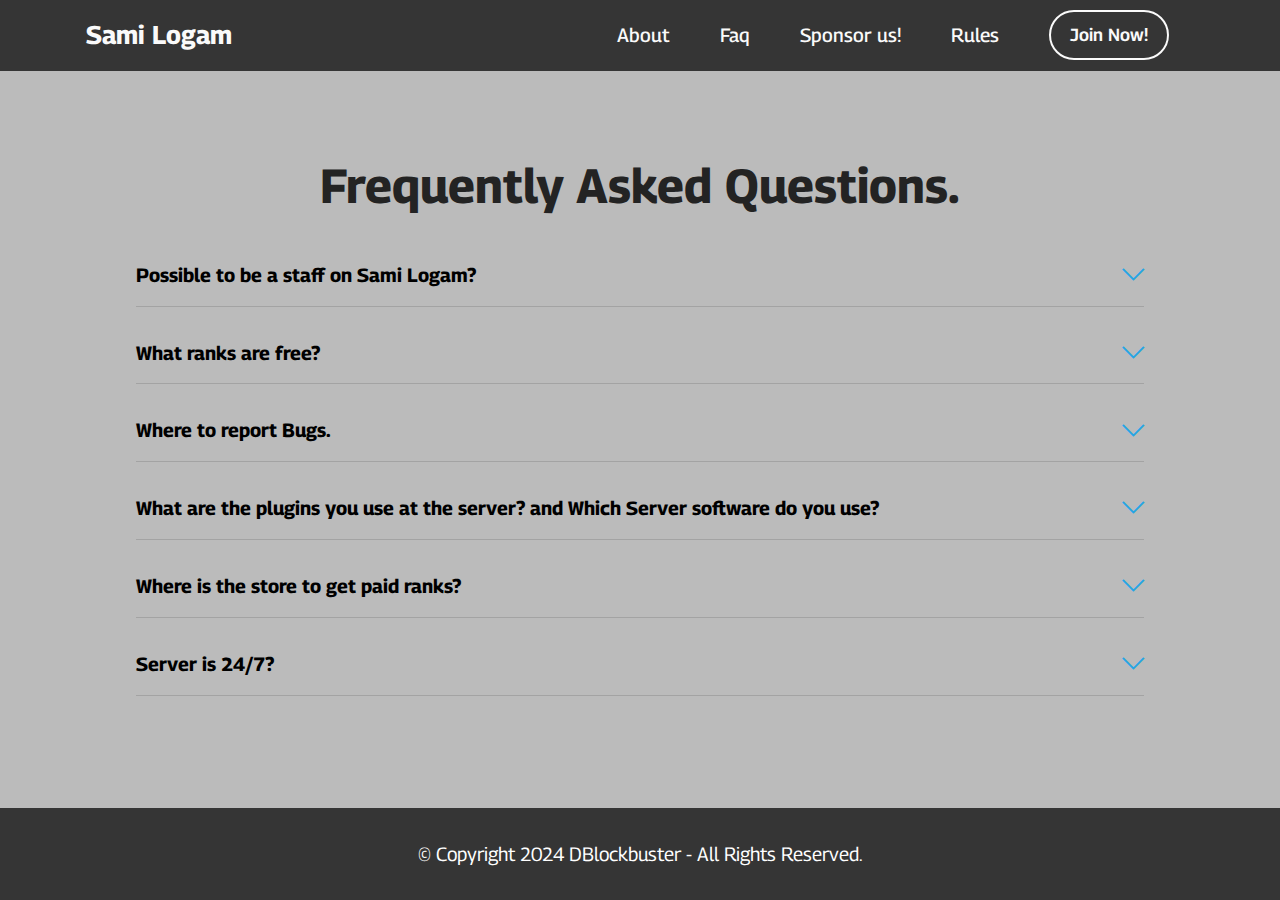
==== commit 38aa90a1: "Changes" ====
--- a/faq/index.html
+++ b/faq/index.html
@@ -241,7 +241,7 @@
 
         <div class="row row-copirayt">
           <p class="mbr-text mb-0 mbr-fonts-style mbr-white align-center display-7">
-            © Copyright 2020 Adarsh Recrds - All Rights Reserved.
+            © Copyright 2024 DBlockbuster - All Rights Reserved.
           </p>
         </div>
       </div>
